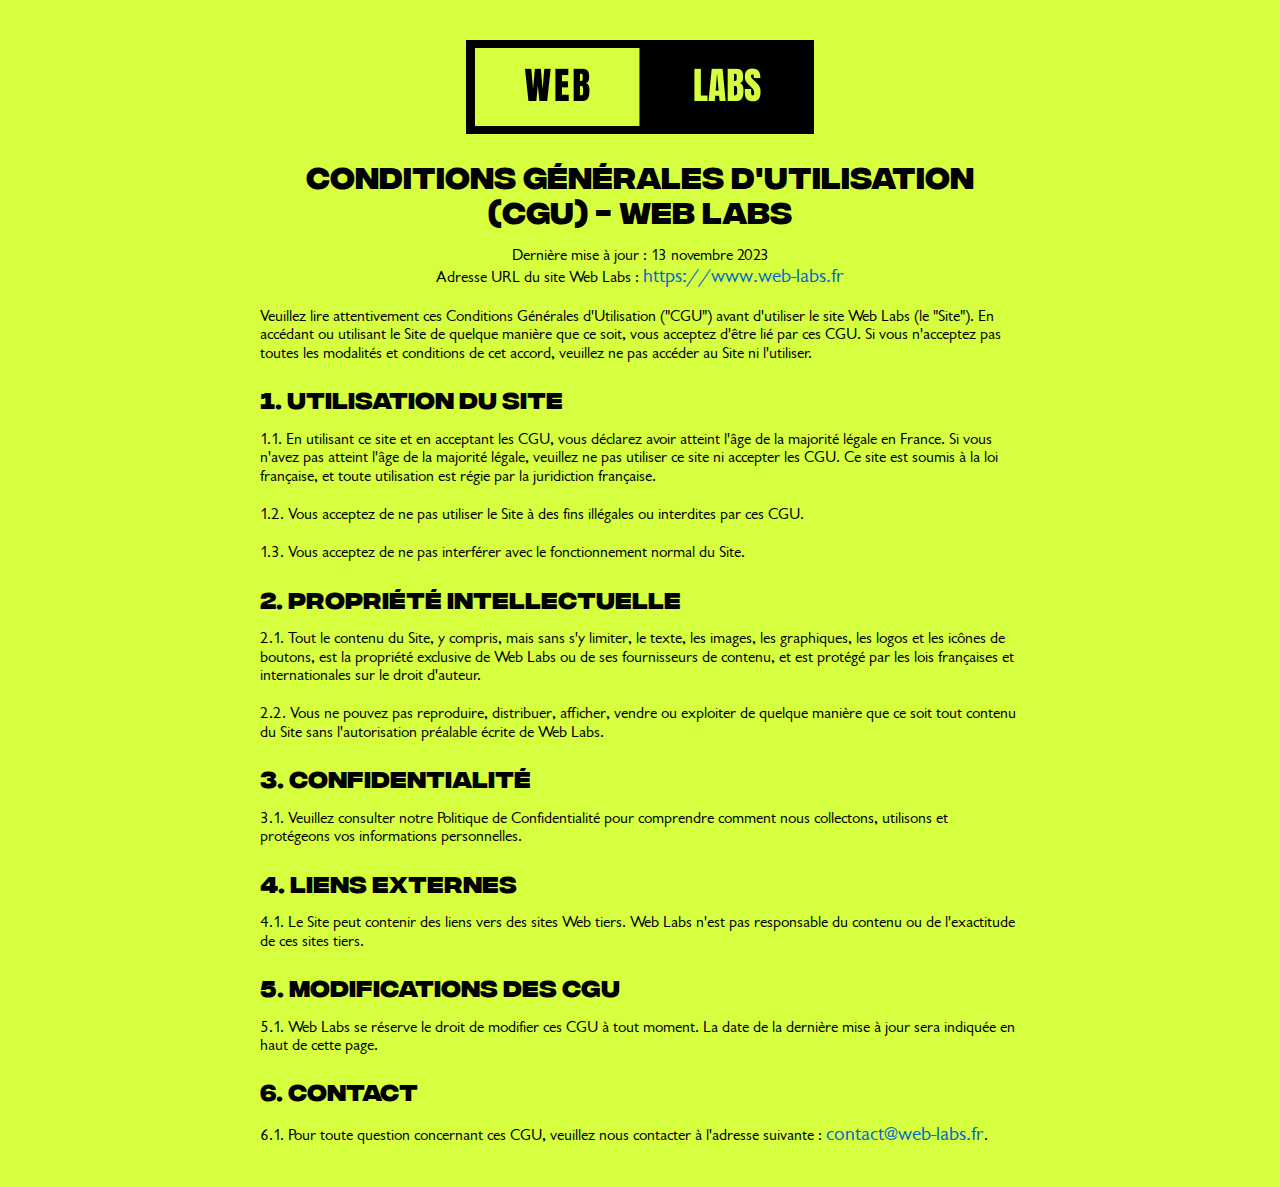
==== documents/CGU.html @ a474b24e "Site Web config PWA" ====
<!DOCTYPE html>
<html lang="fr">
  <head>
    <meta charset="UTF-8" />
    <meta http-equiv="X-UA-Compatible" content="IE=edge" />
    <meta name="viewport" content="width=device-width, initial-scale=1.0" />
    <link rel="preconnect" href="https://fonts.googleapis.com" />
    <link rel="preconnect" href="https://fonts.gstatic.com" crossorigin />
    <link
      href="https://fonts.googleapis.com/css2?family=Russo+One&display=swap"
      rel="stylesheet"
    />
    <link rel="preconnect" href="https://fonts.googleapis.com" />
    <link rel="preconnect" href="https://fonts.gstatic.com" crossorigin />
    <link
      href="https://fonts.googleapis.com/css2?family=Martel+Sans&display=swap"
      rel="stylesheet"
    />
    <link rel="icon" type="image/x-icon" href="../Assets/logo/labs_ico.png" />
    <!--CSS-->
    <link
      rel="stylesheet"
      href="../css/normalize/node_modules/normalize.css/normalize.css"
    />
    <link rel="stylesheet" href="../css/style.css" />
    <!--END CSS-->

    <!-- Balise de titre de la page -->
    <title>Conditions Générales d'Utilisation - Web Labs</title>

    <!-- Balise meta pour la description de la page -->
    <meta
      name="description"
      content="Conditions Générales d'Utilisation (CGU) du site Web Labs. Dernière mise à jour : 13 novembre 2023. Adresse URL : https://www.web-labs.fr. Veuillez lire attentivement ces CGU avant d'utiliser le site. Utilisation soumise à la loi française. Propriété intellectuelle, confidentialité, liens externes, modifications des CGU et contact."
    />
  </head>

  <body class="background_politique">
    <div class="container">
      <header>
        <div id="politique">
            <div class="logo_du_site_politique">
                <!-- Logo du site -->
                <img src="../Assets/logo/Logo.webp" alt="logo du site web-labs" />
              </div>
          <h1 class="title_politique">
            Conditions Générales d'Utilisation (CGU) - Web Labs
          </h1>
          <p class="police_g">Dernière mise à jour : 13 novembre 2023</p>
          <p class="police_g">
            Adresse URL du site Web Labs :
            <a class="lien_web" href="https://www.web-labs.fr"
              >https://www.web-labs.fr</a
            >
          </p>
        </div>
      </header>

      <section>
        <p>
          Veuillez lire attentivement ces Conditions Générales d'Utilisation
          ("CGU") avant d'utiliser le site Web Labs (le "Site"). En accédant ou
          utilisant le Site de quelque manière que ce soit, vous acceptez d'être
          lié par ces CGU. Si vous n'acceptez pas toutes les modalités et
          conditions de cet accord, veuillez ne pas accéder au Site ni
          l'utiliser.
        </p>
      </section>

      <section>
        <h2>1. Utilisation du Site</h2>
        <p>
          1.1. En utilisant ce site et en acceptant les CGU, vous déclarez avoir
          atteint l'âge de la majorité légale en France. Si vous n'avez pas
          atteint l'âge de la majorité légale, veuillez ne pas utiliser ce site
          ni accepter les CGU. Ce site est soumis à la loi française, et toute
          utilisation est régie par la juridiction française.
        </p>
        <p>
          1.2. Vous acceptez de ne pas utiliser le Site à des fins illégales ou
          interdites par ces CGU.
        </p>
        <p>
          1.3. Vous acceptez de ne pas interférer avec le fonctionnement normal
          du Site.
        </p>
      </section>

      <section>
        <h2>2. Propriété Intellectuelle</h2>
        <p>
          2.1. Tout le contenu du Site, y compris, mais sans s'y limiter, le
          texte, les images, les graphiques, les logos et les icônes de boutons,
          est la propriété exclusive de Web Labs ou de ses fournisseurs de
          contenu, et est protégé par les lois françaises et internationales sur
          le droit d'auteur.
        </p>
        <p>
          2.2. Vous ne pouvez pas reproduire, distribuer, afficher, vendre ou
          exploiter de quelque manière que ce soit tout contenu du Site sans
          l'autorisation préalable écrite de Web Labs.
        </p>
      </section>

      <section>
        <h2>3. Confidentialité</h2>
        <p>
          3.1. Veuillez consulter notre Politique de Confidentialité pour
          comprendre comment nous collectons, utilisons et protégeons vos
          informations personnelles.
        </p>
      </section>

      <section>
        <h2>4. Liens Externes</h2>
        <p>
          4.1. Le Site peut contenir des liens vers des sites Web tiers. Web
          Labs n'est pas responsable du contenu ou de l'exactitude de ces sites
          tiers.
        </p>
      </section>

      <section>
        <h2>5. Modifications des CGU</h2>
        <p>
          5.1. Web Labs se réserve le droit de modifier ces CGU à tout moment.
          La date de la dernière mise à jour sera indiquée en haut de cette
          page.
        </p>
      </section>

      <section>
        <h2>6. Contact</h2>
        <p>
          6.1. Pour toute question concernant ces CGU, veuillez nous contacter à
          l'adresse suivante :
          <a class="lien_web" href="mailto:contact@web-labs.fr"
            >contact@web-labs.fr</a
          >.
        </p>
      </section>
    </div>
  </body>
</html>
---- css/style.css ----
/* Réinitialisation */
*,
*::before,
*::after {
  margin: 0;
  padding: 0;
  box-sizing: border-box;
}

/* Gestion du dimensionnement des images et vidéos */
img,
video {
  object-fit: cover;
}

/* Comportement de défilement fluide pour HTML */
html {
  scroll-behavior: smooth;
}

/* Style de base pour le corps de la page */
body {
  width: 100%;
  background-color: #171717;
  cursor: url("/Assets/logo/cursor-black.png"), auto;
}

/* Styles pour les en-têtes (header) et les sections principales (main) */
header,
main {
  background-color: #d5ff3f;
}

/* Styles pour les liens */
a {
  text-decoration: none !important;
  cursor: url("/Assets/logo/cursor-pointer.png"), auto;
}

/* Définition des polices personnalisées */
@font-face {
  font-family: "IntegralCF-Bold";
  src: url(/Fonts/IntegralCF-Bold.woff2) format("woff2");
}

@font-face {
  font-family: "Garrison_Regular";
  src: url(/Fonts/Garrison_Sans_Regular.ttf) format("truetype");
}

/* Importation de polices Google Fonts */
@import url("https://fonts.googleapis.com/css2?family=Russo+One&display=swap");
@import url("https://fonts.googleapis.com/css2?family=Martel+Sans&display=swap");

/* Fin des styles de police */

/* Styles pour la personnalisation de la barre de défilement */
/* Firefox */
* {
  scrollbar-width: thin;
  scrollbar-color: #d5ff3f #181818;
}

/* Chrome, Edge et Safari */
*::-webkit-scrollbar {
  width: 10px;
}

*::-webkit-scrollbar-track {
  border-radius: 5px;
  background-color: #181818;
}

*::-webkit-scrollbar-track:hover {
  background-color: #181818;
}

*::-webkit-scrollbar-track:active {
  background-color: #181818;
}

*::-webkit-scrollbar-thumb {
  border-radius: 5px;
  background-color: #d5ff3f;
}

*::-webkit-scrollbar-thumb:hover {
  background-color: #bfdb00;
}

*::-webkit-scrollbar-thumb:active {
  background-color: #d5ff3f;
}
/* Fin des styles de personnalisation de la barre de défilement */

/* Styles pour la version globale sur desktop */
.name {
  display: flex;
  align-items: center;
  justify-content: space-evenly;
  padding: 20px;
}

.name img {
  margin-right: auto;
  width: 14%;
  height: auto;
}

nav {
  padding-right: 8vh;
  transition: all 0.3s;
  animation-delay: 400ms;
  transform: scale(1);
}

nav ul,
nav li {
  display: flex;
  align-items: center;
  list-style-type: none;
}

nav ul li a {
  padding: 0 15px;
  color: #000000;
  text-transform: uppercase;
  font-family: "IntegralCF-Bold", "Russo One", sans-serif;
  transition: transform 0.3s;
}

nav ul li a:hover {
  transform: scale(1.2);
  cursor: url("/Assets/logo/cursor-pointer.png"), auto;
}

/* Styles pour les icônes sociales */
.social {
  display: flex;
  gap: 13px;
}

.social i {
  font-size: 30px;
  color: #000000;
}

.social i:hover {
  font-size: 30px;
  color: #000000;
  cursor: url("/Assets/logo/cursor-pointer.png"), auto;
}

/* Styles pour la navigation mobile (cachée par défaut) */
.nav_mobile {
  display: none;
}

/* Styles pour le titre du site web */
.name_web_site {
  padding-left: 15px;
  padding-top: 45px;
  line-height: 0px;
  position: relative;
}

.name_web_site h1 {
  font-family: "IntegralCF-Bold", "Russo One", sans-serif;
  font-size: 150px;
  color: black;
}

.name_web_site img {
  position: absolute;
  top: 64%;
  left: 80%;
  transform: translate(-50%, -50%);
  width: 20%;
}

/* Styles pour le sous-titre du site web */
.subtitle_header {
  font-size: 40px !important;
  padding-left: 12px;
}

/* Styles pour la section de présentation */
.flex_presentation {
  display: flex;
  align-items: center;
  justify-content: space-between;
}

.presentation {
  width: 35%;
  text-align: right;
  margin-left: auto;
}

.presentation p {
  font-size: 20px;
  font-family: "Garrison_Regular", "Martel Sans", sans-serif;
  margin-right: 15%;
}

/* Styles pour la section "Excellence" */
.excellence {
  display: flex;
  align-items: center;
  padding-left: 15px;
}

/* Styles pour l'image de la barre d'en-tête */
.img_bar_header img {
  width: 60%;
}

/* Styles pour la bulle d'annonce */
.bubble {
  display: flex;
  align-items: center;
  justify-content: center;
  width: 170px;
  height: 35px;
  border-radius: 35px;
  border: solid 1px;
  gap: 10px;
  margin: 10px;
}

.bubble i {
  font-size: 18px;
}

.bubble {
  font-size: 18px;
  text-align: center;
  margin: 20px;
  font-family: "Garrison_Regular", "Martel Sans", sans-serif;
}

/* Styles pour la version mobile de la section de contact (cachée par défaut) */
.contact_mobile {
  display: none;
}

/* Styles pour la section vidéo */
.video {
  display: flex;
  align-items: center;
  justify-content: center;
  padding-top: 100px;
  position: relative;
}

.video img {
  position: absolute;
  top: 16%;
  left: 84%;
  transform: translate(-50%, -50%);
  width: 14%;
}

.video video {
  width: 90%;
  max-height: 700px;
  -o-object-fit: cover;
  object-fit: cover;
  overflow: hidden;
  border-radius: 80px 80px 0px 0px;
}

/* Styles pour la zone d'annonce défilante */
.zone_annonce {
  width: 100%;
  height: 80px;
  overflow: hidden;
  background-color: #080808;
}

.annonce_content {
  display: inline-block;
  white-space: nowrap;
  padding: 25px 0px;
  font-family: "IntegralCF-Bold", "Russo One", sans-serif;
  font-size: 23px;
  letter-spacing: 2px;
  color: #d5ff3f;
  animation: move 30s linear infinite;
  animation-delay: 0s;
}

@-webkit-keyframes move {
  0% {
    -webkit-transform: translateX(0%);
    transform: translateX(0%);
  }
  100% {
    -webkit-transform: translateX(-60%);
    transform: translateX(-60%);
  }
}

@keyframes move {
  0% {
    -webkit-transform: translateX(0%);
    transform: translateX(0%);
  }
  100% {
    -webkit-transform: translateX(-60%);
    transform: translateX(-60%);
  }
}

/* Styles pour le pied de page */
.button_footer {
  position: absolute;
  top: 80%;
  left: 50%;
  transform: translate(-50%, -50%);
  display: flex;
  align-items: center;
  justify-content: center;
  gap: 20px;
}

/* Styles pour le bouton "Parlons maintenant" */
.button_footer .parlons-maintenant-button {
  width: 200px;
  height: 50px;
  border: solid 1px #000000;
  border-radius: 25px;
  background-color: #000000;
  color: #d5ff3f;
  display: flex;
  align-items: center;
  justify-content: center;
  font-family: "Garrison_Regular", "Martel Sans", sans-serif;
  font-weight: bold;
  transition: all 0.3s;
  animation-delay: 400ms;
  transform: scale(1);
}

.button_footer .parlons-maintenant-button:hover {
  cursor: url("/Assets/logo/cursor-pointer.png"), auto;
  transform: scale(1.1);
  background-color: #d5ff3f;
  color: #000000;
}

/* Styles pour le bouton "Suivez-nous" */
.button_footer .suivez-nous-button {
  width: 200px;
  height: 50px;
  border: solid 1px #000000;
  border-radius: 25px;
  display: flex;
  align-items: center;
  justify-content: center;
  font-family: "Garrison_Regular", "Martel Sans", sans-serif;
  font-weight: bold;
  color: #000000;
  transition: all 0.3s;
  animation-delay: 400ms;
  transform: scale(1);
}

.button_footer .suivez-nous-button:hover {
  cursor: url("/Assets/logo/cursor_pointer_yellow.png"), auto;
  transform: scale(1.1);
  background-color: #000000;
  color: #d5ff3f;
}

/* Styles pour la section content_main */
.content_main {
  background-color: #171717;
  cursor: url("/Assets/logo/cursor-jaune.png"), auto;
}

/* Styles pour le pied de page */
footer {
  background-color: #171717;
  cursor: url("/Assets/logo/cursor-jaune.png"), auto;
}

/* Styles pour le service principal */
.service_main {
  font-family: "IntegralCF-Bold", "Russo One", sans-serif;
  font-size: 80px;
  padding: 20px;
  color: #cfcfcf;
}

/* Styles pour les points (dot) */
.dote {
  color: #d5ff3f;
}

/* Styles pour la flexbox container */
.flex-container {
  display: flex;
  flex-wrap: wrap;
  justify-content: space-between;
  align-items: center;
  gap: 20px;
}

/* Styles pour le texte descriptif */
.text_descriptif {
  width: 30%;
  padding: 20px;
  color: #808080;
  text-align: justify;
  font-size: 25px;
  font-family: "Garrison_Regular", "Martel Sans", sans-serif;
}

/* Styles pour la flexbox grid */
.grid_flex {
  width: 38%;
  display: flex;
  flex-wrap: wrap;
  gap: 20px;
}

/* Styles pour les bulles */
.bulle {
  background-color: transparent;
  border-radius: 20px;
  border: 2px solid #808080;
  width: 180px;
  height: 50px;
  display: flex;
  justify-content: center;
  align-items: center;
  font-weight: bold;
  transition: all 0.3s;
  transform: scale(1);
  animation-delay: 400ms;
}

.bulle:hover {
  transform: scale(1.1);
  background-color: #000000;
  border: none;
}

/* Styles pour le contenu des bulles */
.bulle-content {
  display: flex;
  align-items: center;
  justify-content: center;
  text-align: center;
  gap: 10px;
}

/* Styles pour les icônes dans les bulles */
.bulle i {
  font-size: 16px;
  color: #808080;
}

/* Styles généraux pour les liens et les bulles */
.bulle,
a {
  font-size: 20px;
  font-family: "Garrison_Regular", "Martel Sans", sans-serif;
  color: #818181;
  cursor: url("/Assets/logo/cursor_pointer_yellow.png"), auto;
}

/* Styles pour l'overlay */
.overlay {
  position: fixed;
  top: 0;
  left: 0;
  width: 100%;
  height: 100%;
  background: rgba(0, 0, 0, 0.7);
  display: none;
  justify-content: center;
  align-items: center;
  overflow: hidden;
  z-index: 2;
}

/* Styles pour le contenu de l'overlay */
.overlay-content {
  width: 30%;
  background: #181818;
  padding: 20px;
  border-radius: 10px;
  animation: infoOverlay 0.4s ease 0s 1 normal forwards;
}

/* Animation pour l'overlay */
@keyframes infoOverlay {
  0% {
    transform: scale(0);
  }

  100% {
    transform: scale(1);
  }
}

/* Styles pour les icônes dans l'overlay */
.overlay-content i {
  display: flex;
  align-items: center;
  justify-content: center;
  font-size: 100px;
  color: #808080;
}

/* Styles pour le texte dans l'overlay */
.overlay-content p {
  padding-top: 15px;
  font-family: "Garrison_Regular", "Martel Sans", sans-serif;
  text-align: justify;
  font-size: 20px;
  color: #808080;
}

/*Parti pack*/
.bg_ifo_création {
  margin-top: 10px;
  background-color: #d5ff3f;
  width: 100%;
  height: 600px;
  cursor: url("/Assets/logo/cursor-black.png"), auto;
  position: relative;
}

.flex_info {
  font-family: "IntegralCF-Bold", "Russo One", sans-serif;
  padding-top: 7%;
  padding-left: 16%;
  line-height: 20px;
}

.flex_info h1 {
  font-size: 75px;
}

.flex_info h2 {
  font-size: 25px;
  padding-left: 10px;
}

.ifo_création {
  font-family: "Garrison_Regular", "Martel Sans", sans-serif;
  padding-left: 16.5%;
  font-size: 20px;
  width: 65%;
}

.scroll_contact {
  position: absolute;
  top: 50%;
  left: 70%;
  transform: translate(-50%, -50%);
  border-radius: 50px;
  border: none;
  width: 23%;
  height: 60px;
  color: #d5ff3f;
  background-color: #000000;
  font-family: "Garrison_Regular", "Martel Sans", sans-serif;
  font-size: 20px;
  font-weight: bold;
  cursor: url("/Assets/logo/cursor_pointer_yellow.png"), auto;
  transition: all 0.3s;
  animation-delay: 400ms;
  transform: scale(1);
}

.scroll_contact:hover {
  transform: scale(1.04);
}

.title_pack {
  background-color: #d5ff3f;
  font-family: "IntegralCF-Bold", "Russo One", sans-serif;
  text-align: center;
  font-size: 42px;
  cursor: url("/Assets/logo/cursor-black.png"), auto;
}

/*card pack*/

.container_card {
  display: flex;
  align-items: center;
  justify-content: center;
  gap: 30px;
  width: 100%;
  height: 1100px;
  background-color: #d5ff3f;
  cursor: url("/Assets/logo/cursor-black.png"), auto;
}

.card {
  width: 22%;
  height: auto;

  background-color: #171717;
  transition: all 0.3s;
  animation-delay: 400ms;
  transform: scale(1);
  cursor: url("/Assets/logo/cursor-jaune.png"), auto;
}

.card:hover {
  transform: scale(1.06);
  box-shadow: rgba(0, 0, 0, 0.56) 0px 22px 70px 4px;
}

.card_special {
  background-color: #000000;
  margin-bottom: 20px;
}

.card_special:hover {
  box-shadow: rgba(0, 0, 0, 0.56) 0px 22px 70px 4px;
}

.card h1 {
  text-align: center;
  font-family: "IntegralCF-Bold", "Russo One", sans-serif;
  font-size: 25px;
  padding-top: 15px;
  color: #cfcfcf;
}

.card p {
  text-align: center;
  font-family: "Garrison_Regular", "Martel Sans", sans-serif;
  color: #cfcfcf;
  font-weight: bold;
}

.def_prix {
  padding-top: 20px;
  padding-right: 50%;
  font-size: 25px;
}

.prix {
  text-align: center;
  font-size: 80px;
}

.proposition {
  font-size: 15px;
}

.proposition2 {
  font-size: 10px;
}

.contact_pack {
  margin-top: 10%;
  width: 100%;
  height: 60px;
  background-color: #000000;
  color: #d5ff3f;
  display: flex;
  align-items: center;
  justify-content: center;
  font-family: "IntegralCF-Bold", "Russo One", sans-serif;
}
.contact_pack_special {
  background-color: #292929;
  color: #d5ff3f;
  margin-top: 21%;
}

.card .conseil {
  width: 100%;
  height: 55px;
  background-color: #292929;
  color: #d5ff3f;
  display: flex;
  align-items: center;
  justify-content: center;
  font-family: "IntegralCF-Bold", "Russo One", sans-serif;
  animation: blink 2s ease 0s infinite normal forwards;
}

@keyframes blink {
  0%,
  50%,
  100% {
    opacity: 1;
  }

  25%,
  75% {
    opacity: 0;
  }
}

.card2 {
  padding-top: 5px;
}

.fa-hand-holding-usd {
  padding-left: 5px;
}

/*End Parti pack*/

/* Styles pour le conteneur de texte */
.contenair_text {
  width: 73%;
  height: 900px;
  background-color: #292929;
  margin: 25px auto;
  display: flex;
  align-items: center;
  justify-content: center;
  letter-spacing: 4px;
}

/* Styles pour le carré de texte */
.carré_text {
  font-family: "IntegralCF-Bold", "Russo One", sans-serif;
  color: #cfcfcf;
  text-align: justify;
  font-size: 60px;
  width: 80%;
  line-height: 70px;
}

/* Styles pour les images dans le carré de texte */
.carré_text .img1 img {
  width: 200px;
  height: 50px;
  border-radius: 50px;
}

.carré_text .img2 img {
  width: 150px;
  height: 50px;
  border-radius: 50px;
}

.carré_text .img3 img {
  width: 150px;
  height: 50px;
  border-radius: 50px;
}

.carré_text .img4 img {
  width: 9%;
  border-radius: 50px;
}

/* Styles pour la section "Projet" */
.projet {
  font-family: "IntegralCF-Bold", "Russo One", sans-serif;
  color: #cfcfcf;
  font-size: 80px;
  padding: 20px;
  display: flex;
  align-items: center;
  justify-content: space-between;
}

/* Styles pour la phrase créative */
.phrase_creative {
  font-size: 16px;
  width: 30%;
  font-family: "Garrison_Regular", "Martel Sans", sans-serif;
  font-weight: bold;
  color: #808080;
  padding-top: 60px;
  padding-right: 5%;
  line-height: 30px;
}

/* Styles pour le point (dot) */
.dote3 {
  padding-top: 30px;
  padding-left: 60%;
}

.dote3 img {
  width: 100%;
  height: auto;
}

/* Styles pour le conteneur du portfolio */
.contenair_porfolio {
  position: relative;
}

/* Styles pour le nom Behance */
.name_behance {
  position: absolute;
  top: 70%;
  left: 5vw;
  color: #cfcfcf;
  font-size: 5vw;
  text-transform: uppercase;
  font-family: "IntegralCF-Bold", "Russo One", sans-serif;
  display: flex;
  align-items: center;
  transform: rotate(-90deg);
  transform-origin: 0 50%;
}

/* Styles pour la barre verticale */
.barre-verticale {
  position: absolute;
  top: 35%;
  right: 0;
  left: 9vw;
  border-left: 2px solid #d5ff3f;
  height: 19.5vh;
}

/* Styles pour la galerie d'images */
.gallery {
  width: 100%;
  height: auto;
  display: flex;
  align-items: center;
  justify-content: center;
}

/* Styles pour le curseur */
.cursor {
  cursor: url("/Assets/logo/cursor-black.png"), auto;
}

/* Styles pour les images dans la galerie */
.gallery img {
  width: 77%;
  height: auto;
  cursor: url("/Assets/logo/cursor-black.png"), auto;
  transition: all 0.3s;
  animation-delay: 400ms;
  transform: scale(1);
}

/* Animation pour les images de la galerie */
.gallery img:hover {
  transform: scale(1.03);
}

/* Styles pour le conteneur "Follow us" */
.contenair_follow_us {
  width: 90%;
  height: 800px;
  border-radius: 0 0 100px 100px;
  margin: 100px auto;
  background-color: #d5ff3f;
  display: flex;
  align-items: center;
  justify-content: center;
  position: relative;
  cursor: url("/Assets/logo/cursor-black.png"), auto;
  position: relative;
}

/* Styles pour l'image dans le conteneur "Follow us" */
.contenair_follow_us img {
  object-fit: cover;
  width: 90%;
  position: absolute;
  top: 20%;
  left: 50%;
  transform: translate(-50%, -50%);
}

/* Styles pour le titre dans le conteneur "Follow us" */
.contenair_follow_us h6 {
  width: 60%;
  margin: 0 auto;
  font-family: "IntegralCF-Bold", "Russo One", sans-serif;
  font-size: 100px;
  text-align: center;
}

/*
   Styles spécifiques à la version globale Desktop
*/
.politique,
.documents,
.copyright {
  display: flex;
  align-items: center;
  justify-content: space-evenly;
  font-family: "Garrison_Regular", "Martel Sans", sans-serif;
  font-size: 12px;
  color: #d5ff3f;
  text-transform: uppercase;
}

/* Styles pour l'icône dans la section politique */
.politique i {
  padding: 0 5px;
}

/* Styles pour la section "Utilisation du Site" */

.background_politique {
  background-color: #d5ff3f;
}

.container {
  max-width: 800px;
  margin: 20px auto;
  padding: 20px;
}

#logo_du_site_politique {
  width: 100%;
}

#politique {
  text-align: center;
}

.title_politique {
  color: #000000;
  font-family: "IntegralCF-Bold", "Russo One", sans-serif;
  font-size: 30px;
}

.lien_web {
  color: #0066cc;
  cursor: url("/Assets/logo/cursor-pointer.png"), auto;
}

section p {
  margin-top: 20px;
  font-family: "Garrison_Regular", "Martel Sans", sans-serif;
}

h2 {
  padding-top: 20px;
  color: #000000;
  font-family: "IntegralCF-Bold", "Russo One", sans-serif;
}

.informations-collectées {
  font-family: "Garrison_Regular", "Martel Sans", sans-serif;
}

.police_g {
  font-family: "Garrison_Regular", "Martel Sans", sans-serif;
}

/* Formulaire de contact */
/* Ajoutez votre style CSS ici */
.background_form {
  background-color: #d5ff3f;
  display: flex;
  align-items: center;
  justify-content: center;
  min-height: 100vh;
  margin: 0;
}

.title_form {
  text-align: center;
  font-family: "IntegralCF-Bold", "Russo One", sans-serif;
  font-size: 55px;
  color: #000000;
}

.contenaire_instructions {
  text-align: left;
  font-family: "Garrison_Regular", "Martel Sans", sans-serif;
  font-size: 20px;
  color: #333; /* Couleur du texte */
  margin-top: 10px;
  padding: 0 15px;
  width: 60%;
}

.instructions {
  padding-top: 50px;
}

.contenaire_instructions ol {
  padding-top: 50px;
  padding-left: 20px;
}

form {
  cursor: url("/Assets/logo/cursor-black.png"), auto;
  min-width: 600px;
  margin: 20px;
  padding: 20px;
  background-color: #171717;
  border-radius: 10px;
  box-shadow: 0 0 10px rgba(0, 0, 0, 0.1);
}

label {
  display: block;
  font-family: "IntegralCF-Bold", "Russo One", sans-serif;
  font-size: 17px;
  color: #d5ff3f;
  margin-bottom: 5px;
  cursor: url("/Assets/logo/cursor-black.png"), auto;
}

input,
select,
textarea {
  width: 100%;
  padding: 10px;
  margin-bottom: 15px;
  background-color: #f8f8f83e;
  border: 1px solid #292929;
  color: #000000;
  font-family: "Garrison_Regular", "Martel Sans", sans-serif;
  font-size: 16px;
  font-weight: bold;
  outline: none;
  border-radius: 5px;
  cursor: url("/Assets/logo/cursor-black.png"), auto;
}

textarea::placeholder {
  color: #cfcfcf;
}

input::placeholder,
select::placeholder {
  color: #cfcfcf;
}

input[type="radio"] {
  margin-right: 5px;
}

input[type="submit"] {
  background-color: #000000;
  color: #d5ff3f;
  cursor: pointer;
  height: 50px;
  font-family: "IntegralCF-Bold", "Russo One", sans-serif;
  font-size: 18px;
  border: none;
  border-radius: 5px;
  outline: none;
}

input[type="submit"]:hover {
  background-color: #333;
}

.confirmation {
  color: #4caf50;
  margin-top: 10px;
}

.erreur {
  color: #ff0000;
  margin-top: 10px;
}

/* End Formulaire de contact */
/* Styles pour l'espace */
.space {
  padding-top: 20px;
}

/* Fin de la version globale Desktop */

/* Styles spécifiques aux tablettes (768px < largeur < 1025px) */
@media screen and (min-width: 769px) and (max-width: 1075px) {
  /* Désactiver le curseur pour tous les éléments */
  * {
    cursor: none;
  }

  #nav_desktop {
    width: 70%;
  }

  /* Styles spécifiques à l'image du nom */
  .name img {
    margin-right: auto;
    width: 20%;
    height: auto;
  }

  /* Styles pour la transition des éléments de la navigation */
  nav ul li {
    transition: none;
  }

  /* Styles pour l'effet de survol des éléments de la navigation */
  ul li:hover {
    transform: none;
    cursor: url("/Assets/logo/cursor-pointer.png"), auto;
  }

  /* Styles pour le nom du site web */

  .name_web_site h1 {
    font-size: 100px;
  }

  /* Styles pour l'image du site web */
  .name_web_site img {
    position: absolute;
    top: 65%;
    left: 85%;
    transform: translate(-50%, -50%);
    width: 20%;
  }

  /* Styles pour le sous-titre de l'en-tête */
  .subtitle_header {
    font-size: 30px !important;
  }

  /* Styles pour la présentation */
  .presentation {
    width: 50%;
  }

  .presentation p {
    margin-right: 10%;
    padding-top: 10%;
  }

  /* Styles pour l'excellence */
  .excellence {
    display: flex;
    align-items: center;
    padding-left: 15px;
  }

  /* Styles pour le service principal */
  .service_main {
    font-family: "IntegralCF-Bold", "Russo One", sans-serif;
    font-size: 60px;
    padding: 20px;
    color: #cfcfcf;
  }

  /*Parti pack*/
  .bg_ifo_création {
    margin-top: 5%;
    background-color: #d5ff3f;
    width: 100%;
    height: 600px;
    cursor: url("/Assets/logo/cursor-black.png"), auto;
    position: relative;
  }

  .flex_info {
    font-family: "IntegralCF-Bold", "Russo One", sans-serif;
    padding-top: 7%;
    padding-left: 5%;
    line-height: 10px;
  }

  .flex_info h1 {
    font-size: 30px;
    padding-left: 5px;
  }

  .flex_info h2 {
    font-size: 15px;
  }

  .ifo_création {
    font-family: "Garrison_Regular", "Martel Sans", sans-serif;
    padding-left: 6%;
    font-size: 20px;
    width: 90%;
  }

  .scroll_contact {
    position: absolute;
    top: 75%;
    left: 28%;
    transform: translate(-50%, -50%);
    border-radius: 50px;
    border: none;
    width: 45%;
    height: 60px;
    color: #d5ff3f;
    background-color: #000000;
    font-family: "Garrison_Regular", "Martel Sans", sans-serif;
    font-size: 20px;
    font-weight: bold;
    cursor: url("/Assets/logo/cursor_pointer_yellow.png"), auto;
    transition: all 0.3s;
    animation-delay: 400ms;
    transform: scale(1);
  }

  .scroll_contact:hover {
    transform: scale(1.04);
  }

  /*card pack*/
  .container_card {
    display: flex;
    align-items: center;
    justify-content: center;
    flex-direction: column;
    gap: 20px;
    width: 100%;
    height: 3000px;
    background-color: #d5ff3f;
  }

  .card {
    width: 60%;
    height: auto;
    background-color: #171717;
    transition: none;
    animation-delay: none;
    transform: scale(1);
  }

  .card:hover {
    transform: scale(1);
    box-shadow: rgba(0, 0, 0, 0.56) 0px 22px 70px 4px;
  }

  .card_special {
    background-color: #000000;
  }

  .card_special:hover {
    box-shadow: rgba(0, 0, 0, 0.56) 0px 22px 70px 4px;
  }

  .card h1 {
    text-align: center;
    font-family: "IntegralCF-Bold", "Russo One", sans-serif;
    font-size: 20px;
    padding-top: 15px;
    color: #cfcfcf;
  }

  .card p {
    text-align: center;
    font-family: "Garrison_Regular", "Martel Sans", sans-serif;
    color: #cfcfcf;
    font-weight: bold;
  }

  .def_prix {
    padding-top: 20px;
    padding-right: 30%;
    font-size: 25px;
  }

  .prix {
    text-align: center;
    font-size: 80px;
  }

  .proposition {
    font-size: 16px;
  }

  .contact_pack {
    margin-top: 16%;
    width: 100%;
    height: 60px;
    background-color: #000000;
    color: #d5ff3f;
    display: flex;
    align-items: center;
    justify-content: center;
    font-family: "IntegralCF-Bold", "Russo One", sans-serif;
  }
  .contact_pack_special {
    background-color: #292929;
    color: #d5ff3f;
    margin-top: 21%;
  }

  .conseil {
    width: 100%;
    height: 55px;
    background-color: #292929;
    color: #d5ff3f;
    display: flex;
    align-items: center;
    justify-content: center;
    font-family: "IntegralCF-Bold", "Russo One", sans-serif;
  }

  .card-top {
    margin-top: 0px;
  }
  /*End Parti pack*/

  /* Styles pour l'image de la barre d'en-tête */
  .img_bar_header img {
    display: none;
  }

  /* Styles pour le conteneur "follow us" */
  .contenair_follow_us {
    width: 100%;
  }

  .contenair_follow_us img {
    width: 90%;
  }

  /* Styles pour le titre du conteneur "follow us" */
  .contenair_follow_us h6 {
    display: flex;
    align-items: center;
    justify-content: center;
    font-size: 80px;
  }

  /* Styles pour le point dans le titre du conteneur "follow us" */
  .dote {
    color: #d5ff3f;
  }

  /* Styles pour le conteneur flexible */
  .flex-container {
    display: flex;
    flex-wrap: wrap;
    justify-content: space-between;
    align-items: center;
    gap: 20px;
  }

  /* Styles pour le texte descriptif */
  .text_descriptif {
    width: 60%;
    padding: 20px;
    color: #808080;
    text-align: justify;
    font-size: 25px;
    font-family: "Garrison_Regular", "Martel Sans", sans-serif;
  }

  /* Styles pour le conteneur de texte */
  .contenair_text {
    width: 95%;
    height: 700px;
    background-color: #292929;
    margin: 65px auto;
    display: flex;
    align-items: center;
    justify-content: center;
    letter-spacing: 4px;
  }

  /* Styles pour le carré de texte */
  .carré_text {
    font-family: "IntegralCF-Bold", "Russo One", sans-serif;
    color: #cfcfcf;
    text-align: justify;
    font-size: 35px;
    width: 86%;
    line-height: 60px;
  }

  /* Styles pour l'image 1 dans le carré de texte */
  .carré_text .img1 img {
    width: 200px;
    height: 50px;
    border-radius: 50px;
  }

  /* Styles pour l'image 2 dans le carré de texte */
  .carré_text .img2 img {
    width: 100px;
    height: 50px;
    border-radius: 50%;
  }

  /* Styles pour l'image 3 dans le carré de texte */
  .carré_text .img3 img {
    width: 150px;
    height: 50px;
  }

  /* Styles pour le conteneur flexible */
  .grid_flex {
    width: 90%;
    margin-left: 14%;
  }

  /* Styles pour le contenu de superposition */
  .overlay-content {
    width: 85%;
    background: #181818;
    padding: 20px;
    border-radius: 10px;
  }

  /* Styles pour le projet */
  .projet {
    font-family: "IntegralCF-Bold", "Russo One", sans-serif;
    color: #cfcfcf;
    font-size: 55px;
    padding: 20px;
    display: flex;
    align-items: center;
    justify-content: space-between;
  }

  /* Styles pour la phrase créative */
  .phrase_creative {
    font-size: 16px;
    width: 45%;
    font-family: "Garrison_Regular", "Martel Sans", sans-serif;
    font-weight: bold;

    padding-top: 100px;
    line-height: 30px;
    text-align: right;
  }

  /* Styles pour le point 3 dans la phrase créative */
  .dote3 {
    padding-top: 10px;
    padding-left: 10%;
  }

  /* Styles pour le nom Behance */
  .name_behance {
    position: absolute;
    top: 66%;
    left: 5vw;
    color: #cfcfcf;
    font-size: 4vw;
    text-transform: uppercase;
    font-family: "IntegralCF-Bold", "Russo One", sans-serif;
    display: flex;
    align-items: center;
    transform: rotate(-90deg);
    transform-origin: 0 50%;
  }

  /* Styles pour la barre verticale */
  .barre-verticale {
    position: absolute;
    top: 35%;
    right: 0;
    left: 9vw;
    border-left: 2px solid #d5ff3f;
    height: 8vh;
  }

  /* Styles pour la galerie d'images */
  .gallery {
    width: 100%;
    height: auto;
    display: flex;
    align-items: center;
    justify-content: center;
  }

  /* Styles pour les images dans la galerie */
  .gallery img {
    width: 80%;
    height: auto;
    object-fit: cover;
    cursor: url("/Assets/logo/cursor-pointer.png"), auto;
  }

  /* Styles pour l'effet de survol des images dans la galerie */
  .gallery img:hover {
    transform: scale(1);
  }
}

/*Styles spécifiques aux mobile*/
@media screen and (max-width: 768px) {
  /* Désactiver le curseur pour tous les éléments */
  * {
    cursor: none;
  }

  /* Style pour la section 'name' */
  .name {
    display: flex;
    align-items: center;
    justify-content: space-evenly;
    padding: 10px;
  }

  /* Style pour l'image dans la section 'name' */
  .name img {
    margin-right: auto;
    width: 30%;
    height: auto;
  }

  /* Cacher la navigation desktop */
  #nav_desktop {
    display: none;
  }

  /* Styles pour la navigation mobile */
  .nav_mobile {
    display: contents;
  }

  nav i {
    padding: 0 15px;
    font-size: 25px;
  }

  /* Overlay mobile pour la navigation */

  .ouvrir-overlay-mobile {
    font-size: 30px;
  }

  .overlay_mobile {
    height: 100%;
    width: 0;
    position: fixed;
    z-index: 1;
    top: 0;
    left: 0;
    background-color: rgb(0, 0, 0);
    background-color: rgba(0, 0, 0, 0.9);
    overflow-x: hidden;
    transition: 0.5s;
  }

  .overlay-content_mobile {
    position: relative;
    top: 25%;
    width: 100%;
    text-align: center;
    margin-top: 30px;
  }

  /* Styles pour les liens dans l'overlay mobile */
  .overlay_mobile a {
    padding: 8px;
    text-decoration: none;
    font-size: 36px;
    color: #818181;
    display: block;
    transition: 0.3s;
    font-family: "IntegralCF-Bold", "Russo One", sans-serif;
    color: #cfcfcf;
    cursor: none;
  }

  .overlay_mobile a:hover,
  .overlay a:focus {
    color: #cfcfcf;
  }

  /* Style pour le bouton de fermeture de l'overlay mobile */
  .overlay_mobile .closebtn {
    position: absolute;
    top: 50px;
    right: auto;
  }

  .closebtn i {
    font-size: 30px;
  }

  /* Réajuster les styles si la hauteur de l'écran est inférieure à 450px */
  @media screen and (max-height: 450px) {
    .overlay_mobile a {
      font-size: 20px;
    }
    .overlay_mobile .closebtn {
      font-size: 40px;
      top: 15px;
      right: 35px;
    }
  }

  /* Styles pour la section 'social' */
  .social {
    display: flex;
    gap: 13px;
  }

  .social i {
    font-size: 25px;
    color: #000000;
  }

  /* Styles pour la section 'name_web_site' */
  .name_web_site {
    padding-left: 15px;
    padding-top: 15px;
  }

  .name_web_site h1 {
    font-size: 50px;
  }

  .name_web_site img {
    display: none;
  }

  /* Styles pour la sous-section 'subtitle_header' */
  .subtitle_header {
    font-size: 15px !important;
    padding-left: 5px;
  }

  /* Styles pour la section 'flex_presentation' */
  .flex_presentation {
    display: flex;
    align-items: center;
    flex-direction: column;
  }

  /* Cacher l'image de la barre header */
  .img_bar_header img {
    display: none;
  }

  /* Styles pour la section 'presentation' */
  .presentation {
    width: 95%;
    text-align: left;
    padding-top: 45px;
  }

  .presentation p {
    font-size: 20px;
    font-family: "Garrison_Regular", "Martel Sans", sans-serif;
  }

  /* Styles pour la section 'excellence' */
  .excellence {
    display: flex;
    align-items: center;
    justify-content: center;
    padding-top: 10px;
    width: 95%;
  }

  /* Styles pour la bulle */
  .bubble {
    display: flex;
    align-items: center;
    justify-content: center;
    width: 170px;
    height: 35px;
    border-radius: 35px;
    border: none;
    gap: 0px;
    margin: 10px;
  }

  /* Styles pour l'icône dans la bulle */
  .bubble i {
    margin-bottom: 4px;
    font-size: 18px;
    color: #000000db;
  }

  /* Styles pour le texte dans la bulle */
  .bubble p {
    display: flex;
    align-items: center;
    justify-content: center;
    font-size: 18px;
    text-align: center;
    margin: 20px;
    font-family: "Garrison_Regular", "Martel Sans", sans-serif;
    color: #000000db;
  }

  /* Styles pour la section 'contact_mobile' */
  .contact_mobile {
    display: flex;
    align-items: center;
    justify-content: center;
    border: 2px solid rgba(255, 0, 0, 0.31);
    border-radius: 30px;
    background-color: #000000;
    height: 60px;
    width: 85%;
    margin: 10% auto 0 auto;
  }

  /* Styles pour le texte dans la section 'contactMe' */
  .contactMe {
    display: contents;
    color: #d5ff3f;
    font-size: 30px;
    font-family: "Garrison_Regular", "Martel Sans", sans-serif;
  }

  /* Styles pour l'icône dans la section 'contact_mobile' */
  .contact_mobile i {
    padding: 15px;
    font-size: 30px;
    color: #d5ff3f;
    transform: rotate(315deg);
  }

  /* Styles pour la section 'video' */
  .video {
    display: flex;
    align-items: center;
    justify-content: center;
    padding-top: 10px;
    position: relative;
  }

  /* Styles pour l'image dans la section 'video' */
  .video img {
    display: none;
  }

  /* Styles pour la section 'service_main' */
  .service_main {
    font-family: "IntegralCF-Bold", "Russo One", sans-serif;
    font-size: 45px;
    padding: 20px;
    color: #cfcfcf;
  }

  /* Styles pour la classe 'dote' */
  .dote {
    color: #d5ff3f;
  }

  /* Styles pour la bulle en état normal */
  .bulle {
    transition: none;
  }

  /* Styles pour la bulle au survol */
  .bulle:hover {
    transform: none;
    background-color: transparent;
    border: 2px solid #808080;
  }

  /* Styles pour le conteneur flexible */
  .flex-container {
    display: flex;
    flex-wrap: wrap;
    justify-content: space-between;
    align-items: center;
    gap: 20px;
  }

  /* Styles pour le texte descriptif */
  .text_descriptif {
    width: 93%;
    padding: 20px;
    color: #808080;
    text-align: left;
    font-size: 25px;
    font-family: "Garrison_Regular", "Martel Sans", sans-serif;
  }

  /*Parti pack*/
  .bg_ifo_création {
    margin-top: 25px;
    background-color: #d5ff3f;
    width: 100%;
    height: 600px;
    cursor: url("/Assets/logo/cursor-black.png"), auto;
    position: relative;
  }

  .flex_info {
    font-family: "IntegralCF-Bold", "Russo One", sans-serif;
    padding-top: 7%;
    padding-left: 4.5%;
    line-height: 20px;
  }

  .flex_info h1 {
    font-size: 25px;
  }

  .flex_info h2 {
    font-size: 13px;
    padding-right: 20px;
  }

  .ifo_création {
    font-family: "Garrison_Regular", "Martel Sans", sans-serif;
    padding-left: 7%;
    font-size: 20px;
    width: 95%;
  }

  .scroll_contact {
    position: absolute;
    top: 80%;
    left: 10%;
    transform: translate(-50%, -50%);
    border-radius: 50px;
    border: none;
    width: 80%;
    height: 60px;
    color: #d5ff3f;
    background-color: #000000;
    font-family: "Garrison_Regular", "Martel Sans", sans-serif;
    font-size: 20px;
    font-weight: bold;
    cursor: url("/Assets/logo/cursor_pointer_yellow.png"), auto;
    transition: all 0.3s;
    animation-delay: 400ms;
    transform: scale(1);
  }

  .scroll_contact:hover {
    transform: scale(1.04);
  }

  /*card pack*/
  .container_card {
    display: flex;
    align-items: center;
    justify-content: center;
    flex-direction: column;
    gap: 20px;
    width: 100%;
    height: 2592px;
    background-color: #d5ff3f;
  }

  .card {
    width: 90%;
    height: auto;
    background-color: #171717;
    transition: none;
    animation-delay: none;
    transform: scale(1);
  }

  .card:hover {
    transform: scale(1);
    box-shadow: rgba(0, 0, 0, 0.56) 0px 22px 70px 4px;
  }

  .card_special {
    background-color: #000000;
  }

  .card_special:hover {
    box-shadow: rgba(0, 0, 0, 0.56) 0px 22px 70px 4px;
  }

  .card h1 {
    text-align: center;
    font-family: "IntegralCF-Bold", "Russo One", sans-serif;
    font-size: 23px;
    padding-top: 15px;
    color: #cfcfcf;
  }

  .card p {
    text-align: center;
    font-family: "Garrison_Regular", "Martel Sans", sans-serif;
    color: #cfcfcf;
    font-weight: bold;
  }

  .def_prix {
    padding-top: 20px;
    padding-right: 30%;
    font-size: 18px;
  }

  .prix {
    text-align: center;
    font-size: 50px;
  }

  .proposition {
    font-size: 16px;
  }

  .contact_pack {
    margin-top: 16%;
    width: 100%;
    height: 60px;
    background-color: #000000;
    color: #d5ff3f;
    display: flex;
    align-items: center;
    justify-content: center;
    font-family: "IntegralCF-Bold", "Russo One", sans-serif;
  }
  .contact_pack_special {
    background-color: #292929;
    color: #d5ff3f;
    margin-top: 21%;
  }

  .conseil {
    width: 100%;
    height: 55px;
    background-color: #292929;
    color: #d5ff3f;
    display: flex;
    align-items: center;
    justify-content: center;
    font-family: "IntegralCF-Bold", "Russo One", sans-serif;
  }

  .card-top {
    margin-top: 0px;
  }
  /*End Parti pack*/
  /*End Parti pack*/

  /* Styles pour le conteneur de texte */
  .contenair_text {
    width: 100%;
    height: 300px;
    background-color: #292929;
    margin: 25px auto;
    display: flex;
    align-items: center;
    justify-content: center;
    letter-spacing: 2px;
  }

  /* Styles pour le texte carré */
  .carré_text {
    font-family: "IntegralCF-Bold", "Russo One", sans-serif;
    color: #cfcfcf;
    text-align: justify;
    font-size: 15px;
    width: 95%;
    line-height: 23px;
  }

  /* Styles pour l'image 1 dans le texte carré */
  .carré_text .img1 img {
    display: none;
  }

  /* Styles pour l'image 2 dans le texte carré */
  .carré_text .img2 img {
    display: none;
  }

  /* Styles pour l'image 3 dans le texte carré */
  .carré_text .img3 img {
    display: none;
  }

  /* Styles pour l'image 4 dans le texte carré */
  .carré_text .img4 img {
    display: none;
  }

  /* Styles pour le conteneur flexible avec une grille */
  .grid_flex {
    width: 95%;
    display: flex;
    align-items: center;
    justify-content: center;
    padding-left: 10px;
    gap: 20px;
  }

  /* Styles pour la bulle */
  .bulle {
    width: 90%;
  }

  /* Styles pour le contenu de la bulle */
  .bulle-content {
    text-align: center;
    gap: 10px;
  }

  /* Styles pour l'icône dans la bulle */
  .bulle i {
    font-size: 17px;
  }

  /* Styles pour le texte dans la bulle */
  .bulle p {
    font-size: 17px;
    font-family: "Garrison_Regular", "Martel Sans", sans-serif;
    color: #818181;
  }

  /* Styles pour le contenu de l'overlay */
  .overlay-content {
    width: 90%;
    background: #181818;
    padding: 20px;
    border-radius: 10px;
  }

  /* Styles pour l'icône dans la section 'name_behance' */
  .name_behance {
    display: none;
  }

  /* Styles pour la barre verticale */
  .barre-verticale {
    display: none;
  }

  /* Styles pour le conteneur 'contenair_follow_us' */
  .contenair_follow_us {
    width: 100%;
    height: 500px;
    border-radius: 0 0 50px 50px;
    margin: 50px auto;
  }

  /* Styles pour l'image dans le conteneur 'contenair_follow_us' */
  .contenair_follow_us img {
    object-fit: cover;
    width: 100%;
    top: 10%;
  }

  /* Styles pour le titre dans le conteneur 'contenair_follow_us' */
  .contenair_follow_us h6 {
    width: 60%;
    margin-bottom: 100px;
    font-family: "IntegralCF-Bold", "Russo One", sans-serif;
    font-size: 43px;
    display: flex;
    align-items: center;
    justify-content: center;
  }

  /* Styles pour le conteneur des boutons dans le pied de page */
  .button_footer {
    flex-direction: column;
  }

  /* Styles pour le bouton 'parlons-maintenant-button' dans le pied de page */
  .button_footer .parlons-maintenant-button {
    width: 300px;
  }

  /* Styles pour le bouton 'suivez-nous-button' dans le pied de page */
  .button_footer .suivez-nous-button {
    width: 300px;
    border-radius: 25px;
  }

  /* Styles pour la section 'projet' */
  .projet {
    font-family: "IntegralCF-Bold", "Russo One", sans-serif;
    color: #cfcfcf;
    font-size: 45px;
    padding: 20px;
    display: flex;
    align-items: center;
    justify-content: space-between;
    flex-direction: column;
  }

  /* Styles pour la phrase créative */
  .phrase_creative {
    font-size: 16px;
    width: 90%;
    font-family: "Garrison_Regular", "Martel Sans", sans-serif;
    font-weight: bold;
    padding-top: 65px;
    line-height: 25px;
    text-align: center;
    position: relative;
  }

  /* Styles pour le point 3 dans la phrase créative */
  .dote3 {
    position: absolute;
    top: 15%;
    left: 16%;
    transform: translate(-50%, -50%);
  }
  .dote3 {
    width: 100%;
    height: auto;
  }
  /* Styles pour la section 'gallery' */
  .gallery {
    width: 100%;
    height: auto;
    display: flex;
    align-items: center;
    justify-content: center;
  }

  /* Styles pour les images dans la section 'gallery' */
  .gallery img {
    width: 100%;
    height: auto;
    object-fit: cover;
    cursor: url("/Assets/logo/cursor-pointer.png"), auto;
  }

  /* Styles pour les images au survol dans la section 'gallery' */
  .gallery img:hover {
    transform: scale(1);
  }

  /* Styles pour les sections 'politique', 'documents', et 'copyright' */
  .politique,
  .documents,
  .copyright {
    display: flex;
    align-items: center;
    justify-content: center;
    padding-left: 4%;
    font-family: "Garrison_Regular", "Martel Sans", sans-serif;
    font-size: 8px;
    color: #d5ff3f;
    text-transform: uppercase;
  }

  .logo_du_site_politique img {
    width: 100%;
  }
}
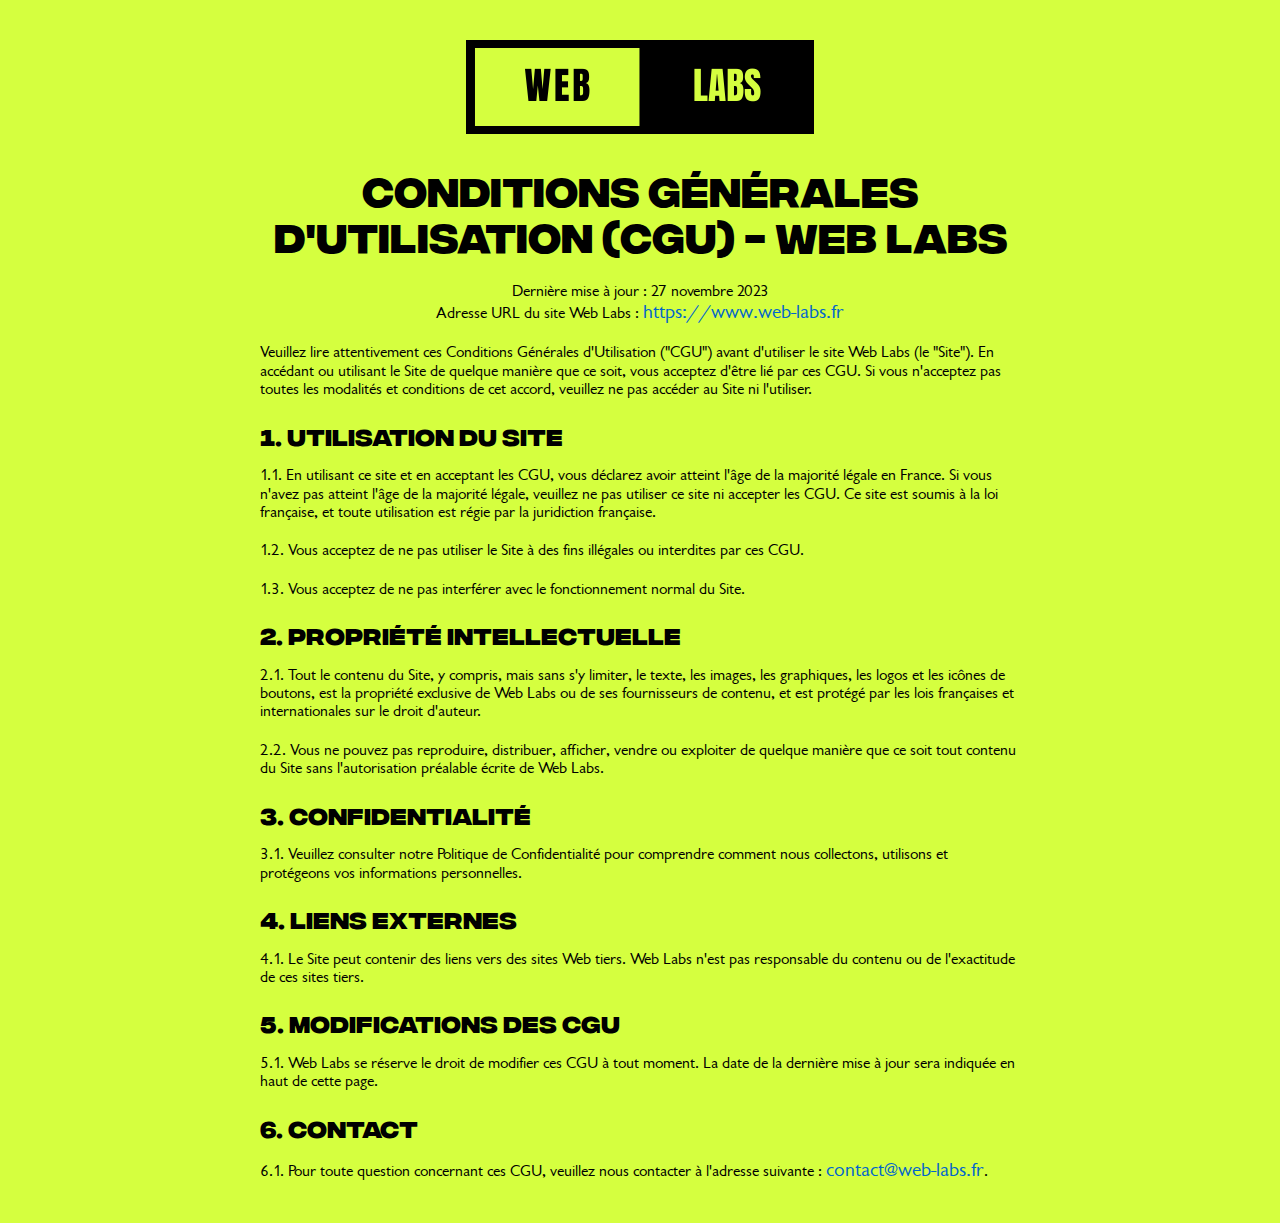
==== commit 35a137f8: "Correction mention legales one-page" ====
--- a/documents/CGU.html
+++ b/documents/CGU.html
@@ -46,7 +46,7 @@
           <h1 class="title_politique">
             Conditions Générales d'Utilisation (CGU) - Web Labs
           </h1>
-          <p class="police_g">Dernière mise à jour : 13 novembre 2023</p>
+          <p class="police_g">Dernière mise à jour : 27 novembre 2023</p>
           <p class="police_g">
             Adresse URL du site Web Labs :
             <a class="lien_web" href="https://www.web-labs.fr"
--- a/css/style.css
+++ b/css/style.css
@@ -929,7 +929,7 @@
 .title_politique {
   color: #000000;
   font-family: "IntegralCF-Bold", "Russo One", sans-serif;
-  font-size: 30px;
+  font-size: 40px;
 }
 
 .lien_web {
@@ -2124,10 +2124,9 @@
   .copyright {
     display: flex;
     align-items: center;
-    justify-content: center;
-    padding-left: 4%;
+    justify-content: space-evenly;
     font-family: "Garrison_Regular", "Martel Sans", sans-serif;
-    font-size: 8px;
+    font-size: 10px;
     color: #d5ff3f;
     text-transform: uppercase;
   }
